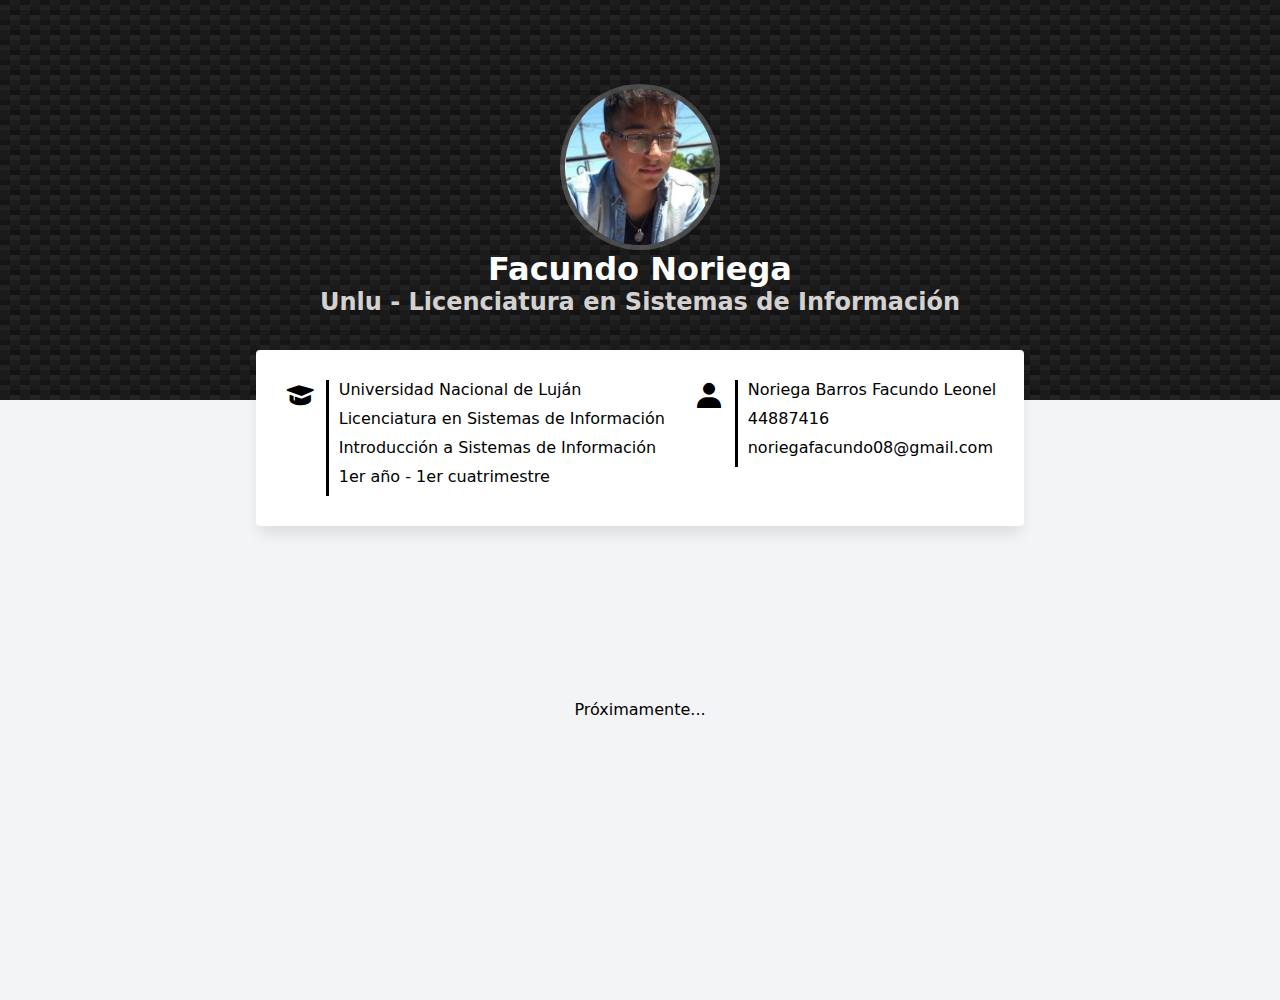
==== index.html @ 06918819 "first commit" ====
<!DOCTYPE html>
<html lang="en">
  <head>
    <meta charset="UTF-8" />
    <meta http-equiv="X-UA-Compatible" content="IE=edge" />
    <meta name="viewport" content="width=device-width, initial-scale=1.0" />
    <link rel="stylesheet" href="./index.css" />
    <title>Blog</title>
    <link
      href="https://unpkg.com/boxicons@2.1.1/css/boxicons.min.css"
      rel="stylesheet"
    />
  </head>
  <body>
    <!-- First -->
    <div class="centerProfile background">
      <div class="containerProfile">
        <img src="./profile.png" alt="Profile pic" />
      </div>
      <h1>Facundo Noriega</h1>
      <h2>Unlu - Licenciatura en Sistemas de Información</h2>
    </div>
    <!-- Second -->
    <div style="position: relative">
      <div class="card">
        <div class="cardItem">
          <i class="bx bxs-graduation"></i>
          <div class="textCard">
            <p>Universidad Nacional de Luján</p>
            <p>Licenciatura en Sistemas de Información</p>
            <p>Introducción a Sistemas de Información</p>
            <p>1er año - 1er cuatrimestre</p>
          </div>
        </div>
        <div class="cardItem">
          <i class="bx bxs-user"></i>
          <div class="textCard">
            <p>Noriega Barros Facundo Leonel</p>
            <p>44887416</p>
            <p>noriegafacundo08@gmail.com</p>
          </div>
        </div>
      </div>
    </div>
    <!-- Three -->
    <div class="content">Próximamente...</div>
  </body>
</html>
---- index.css ----
* {
  margin: 0;
  padding: 0;
  box-sizing: border-box;
  font-family: -apple-system, system-ui, BlinkMacSystemFont, 'Segoe UI', Roboto,
    'Helvetica Neue', Arial, sans-serif, 'Apple Color Emoji', 'Segoe UI Emoji',
    'Segoe UI Symbol';
}

body {
  background-color: rgb(243, 244, 245);
  height: 1000px;
}

.background {
  background: linear-gradient(27deg, #151515 5px, transparent 5px) 0 5px,
    linear-gradient(207deg, #151515 5px, transparent 5px) 10px 0px,
    linear-gradient(27deg, #222 5px, transparent 5px) 0px 10px,
    linear-gradient(207deg, #222 5px, transparent 5px) 10px 5px,
    linear-gradient(90deg, #1b1b1b 10px, transparent 10px),
    linear-gradient(
      #1d1d1d 25%,
      #1a1a1a 25%,
      #1a1a1a 50%,
      transparent 50%,
      transparent 75%,
      #242424 75%,
      #242424
    );
  background-color: #131313;
  background-size: 20px 20px;
}

.centerProfile {
  display: flex;
  flex-direction: column;
  align-items: center;
  justify-content: center;
  color: white;
  height: 400px;
}
h2 {
  color: #d4d1d1;
}

.containerProfile {
  border-radius: 100%;
  border: 5px solid rgba(255, 255, 255, 0.212);
  overflow: hidden;
}

.containerProfile img {
  width: 150px;
  height: 100%;
}

.card {
  position: absolute;
  top: -50px;
  background-color: #fff;
  width: 60%;
  border-radius: 4px;
  transition: all ease 0.5s;
  box-shadow: 0px 10px 15px -3px rgba(0, 0, 0, 0.1);
  left: 0;
  right: 0;
  margin: auto;
  display: flex;
  justify-content: space-evenly;
  padding: 30px 0;
}
.card:hover {
  transform: scale(1.05);
}

.cardItem {
  display: flex;
  justify-content: space-evenly;
}
.cardItem i {
  font-size: 2rem;
  padding-right: 10px;
}
.textCard {
  border-left: 3px solid #000;
  height: fit-content;
}
.textCard p {
  margin-bottom: 10px;
  padding-left: 10px;
}

.content {
  margin-top: 300px;
  text-align: center;
}

@media (max-width: 900px) {
  .card {
    flex-direction: column;
  }
}
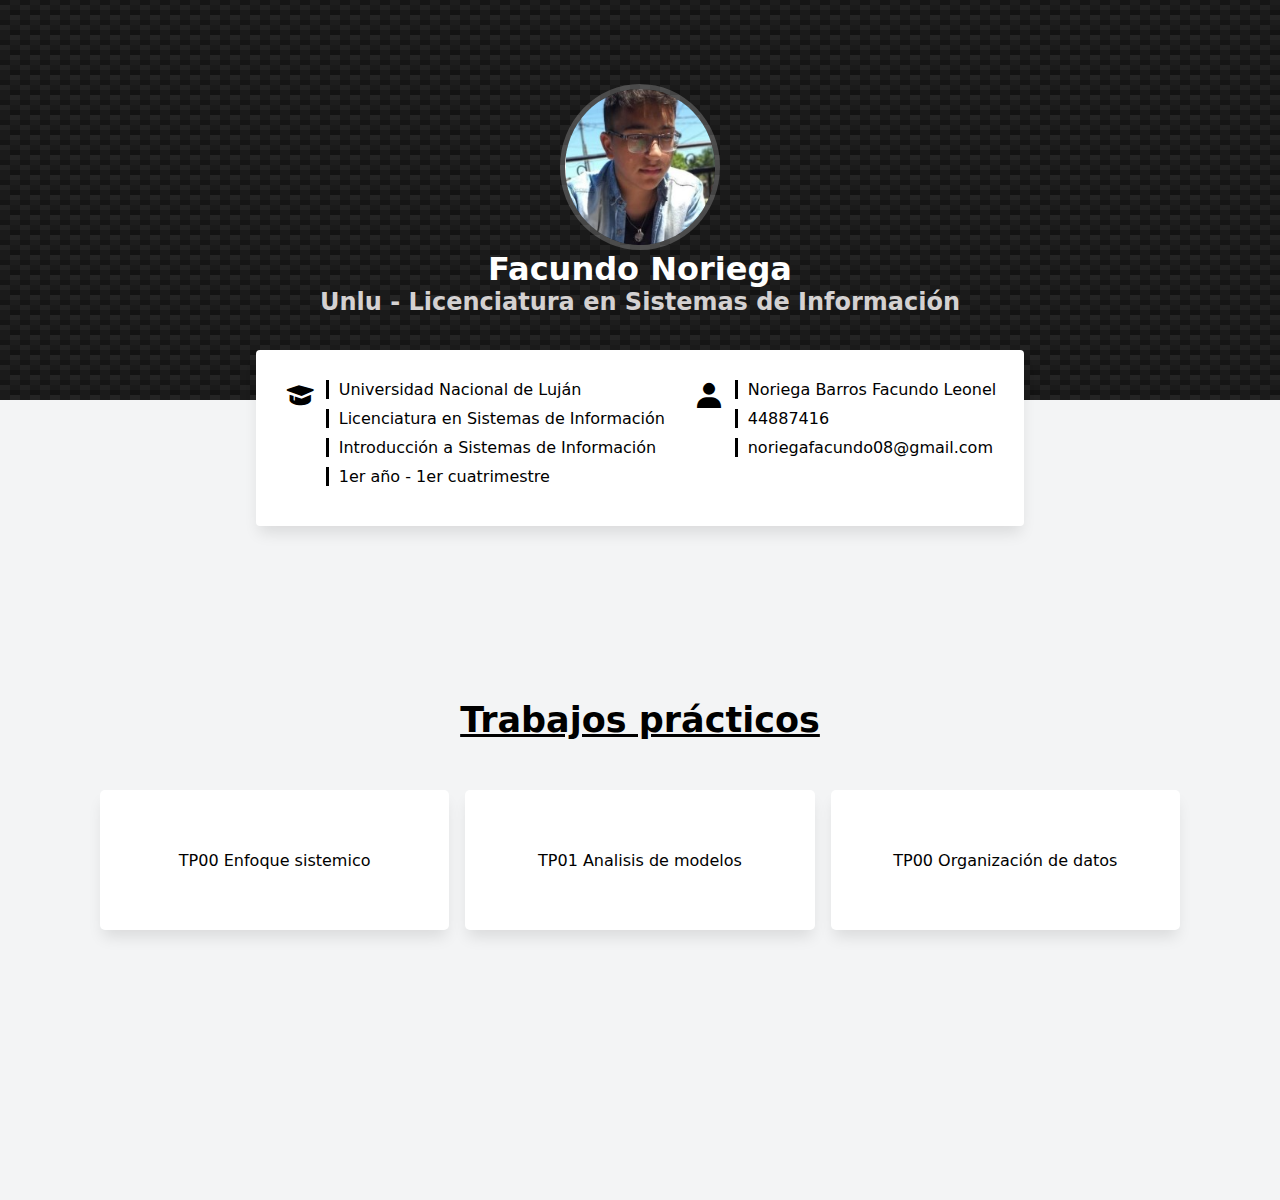
==== commit 1493c701: "Adding links to tps" ====
--- a/index.html
+++ b/index.html
@@ -43,6 +43,19 @@
       </div>
     </div>
     <!-- Three -->
-    <div class="content">Próximamente...</div>
+    <h3 id="uniqTitleTP">Trabajos prácticos</h3>
+    <div class="content">
+      <a href="./tps/tp00Enfoquesistemico/index.html">
+        <div class="cardTp">
+          <p>TP00 Enfoque sistemico</p>
+        </div>
+      </a>
+      <a href="./tps/tp01Analisismodelos/index.html">
+        <div class="cardTp">TP01 Analisis de modelos</div>
+      </a>
+      <a href="./tps/tp00OrganizacionDatos/index.html">
+        <div class="cardTp">TP00 Organización de datos</div>
+      </a>
+    </div>
   </body>
 </html>
--- a/index.css
+++ b/index.css
@@ -9,7 +9,7 @@
 
 body {
   background-color: rgb(243, 244, 245);
-  height: 1000px;
+  height: 1200px;
 }
 
 .background {
@@ -29,6 +29,7 @@
     );
   background-color: #131313;
   background-size: 20px 20px;
+  height: 400px;
 }
 
 .centerProfile {
@@ -37,7 +38,6 @@
   align-items: center;
   justify-content: center;
   color: white;
-  height: 400px;
 }
 h2 {
   color: #d4d1d1;
@@ -60,7 +60,6 @@
   background-color: #fff;
   width: 60%;
   border-radius: 4px;
-  transition: all ease 0.5s;
   box-shadow: 0px 10px 15px -3px rgba(0, 0, 0, 0.1);
   left: 0;
   right: 0;
@@ -68,9 +67,6 @@
   display: flex;
   justify-content: space-evenly;
   padding: 30px 0;
-}
-.card:hover {
-  transform: scale(1.05);
 }
 
 .cardItem {
@@ -82,17 +78,43 @@
   padding-right: 10px;
 }
 .textCard {
-  border-left: 3px solid #000;
   height: fit-content;
 }
 .textCard p {
+  border-left: 3px solid #000;
   margin-bottom: 10px;
   padding-left: 10px;
 }
+#uniqTitleTP {
+  font-size: 35px;
+  margin-top: 300px;
+  margin-bottom: 50px;
+  text-align: center;
+  text-decoration: underline;
+}
+.content {
+  padding: 0 100px;
+  display: grid;
+  grid-template-columns: repeat(auto-fit, minmax(200px, 1fr));
+  gap: 1rem;
+}
+.content a {
+  text-decoration: none;
+}
 
-.content {
-  margin-top: 300px;
-  text-align: center;
+.cardTp {
+  background-color: white;
+  color: #000;
+  height: 140px;
+  border-radius: 5px;
+  transition: all ease 0.5s;
+  display: flex;
+  align-items: center;
+  justify-content: center;
+  box-shadow: 0px 10px 15px -3px rgba(0, 0, 0, 0.1);
+}
+.cardTp:hover {
+  transform: scale(1.02);
 }
 
 @media (max-width: 900px) {
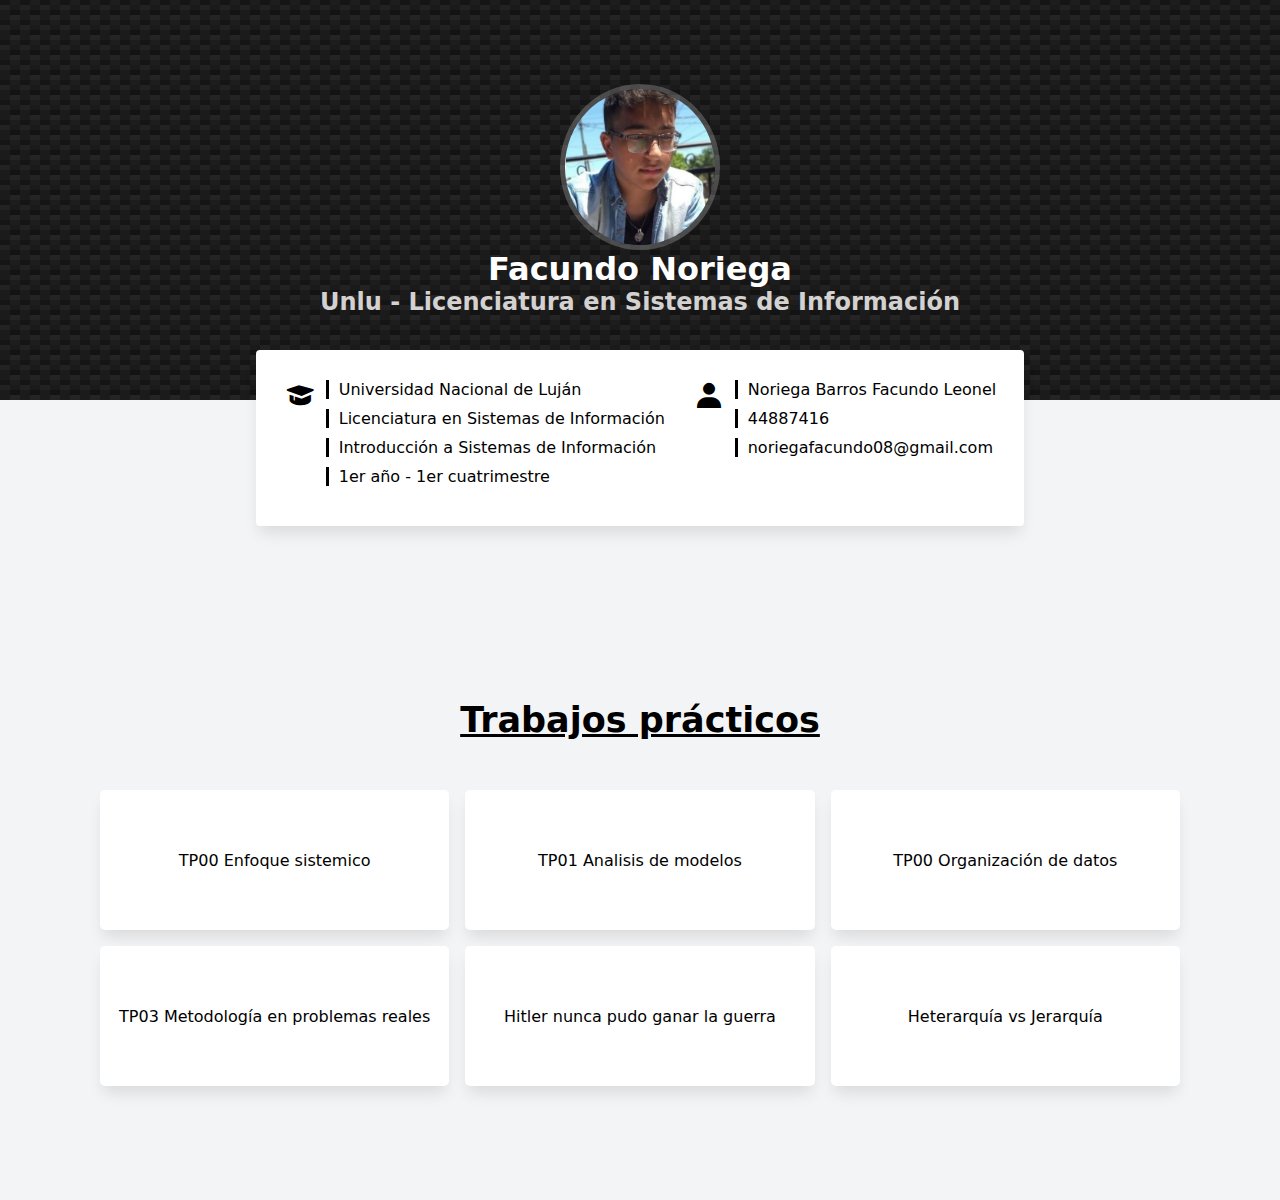
==== commit dc169495: "Add links to news tps" ====
--- a/index.html
+++ b/index.html
@@ -56,6 +56,15 @@
       <a href="./tps/tp00OrganizacionDatos/index.html">
         <div class="cardTp">TP00 Organización de datos</div>
       </a>
+      <a href="./tps/tp03MetodologiaProblemaReal/index.html">
+        <div class="cardTp">TP03 Metodología en problemas reales</div>
+      </a>
+      <a href="./tps/tp00HitlerNoGanar/index.html">
+        <div class="cardTp">Hitler nunca pudo ganar la guerra</div>
+      </a>
+      <a href="./tps/tp02HeterarquiaJerarquia/index.html">
+        <div class="cardTp">Heterarquía vs Jerarquía</div>
+      </a>
     </div>
   </body>
 </html>
--- a/index.css
+++ b/index.css
@@ -95,7 +95,7 @@
 .content {
   padding: 0 100px;
   display: grid;
-  grid-template-columns: repeat(auto-fit, minmax(200px, 1fr));
+  grid-template-columns: repeat(auto-fit, minmax(300px, 1fr));
   gap: 1rem;
 }
 .content a {
@@ -111,6 +111,7 @@
   display: flex;
   align-items: center;
   justify-content: center;
+  text-align: center;
   box-shadow: 0px 10px 15px -3px rgba(0, 0, 0, 0.1);
 }
 .cardTp:hover {
